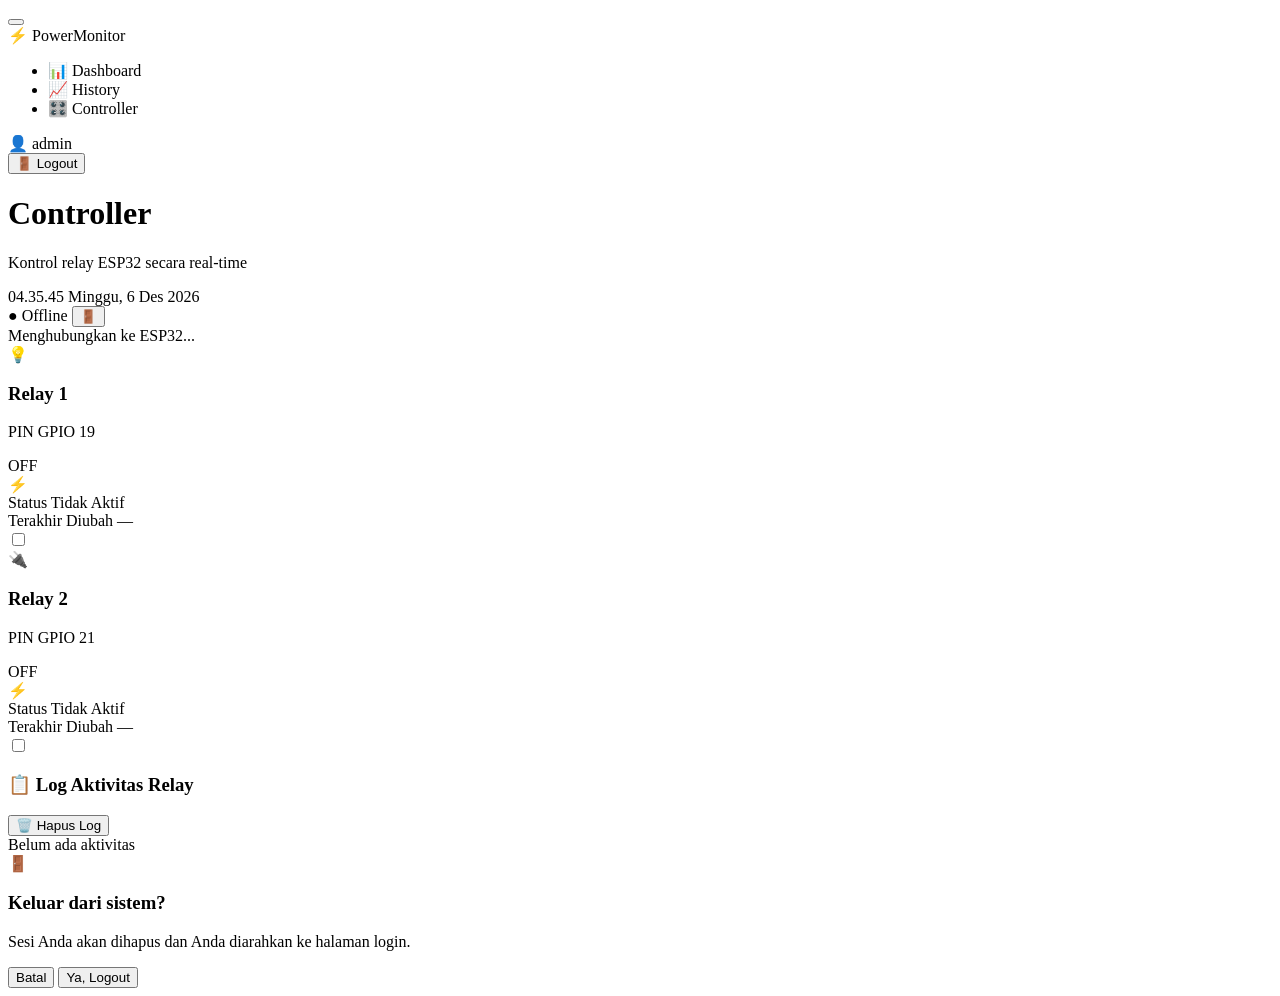
==== frontend/controller.html @ 3c1bb7d0 "update terbaru" ====
<!DOCTYPE html>
<html lang="id">
<head>
  <meta charset="UTF-8">
  <meta name="viewport" content="width=device-width, initial-scale=1.0">
  <meta http-equiv="Cache-Control" content="no-store, no-cache, must-revalidate">
  <meta http-equiv="Pragma" content="no-cache">
  <meta http-equiv="Expires" content="0">
  <title>🎛️ PowerMonitor Controller</title>
  <link href="https://fonts.googleapis.com/css2?family=Space+Mono:wght@400;700&family=DM+Sans:wght@300;400;500;700&display=swap" rel="stylesheet">
  <link rel="stylesheet" href="{{ url_for('static', filename='style.css') }}">
</head>
<body>

  <!-- HAMBURGER -->
  <button class="menu-toggle" id="menuToggle" onclick="toggleSidebar()" aria-label="Toggle menu">
    <span></span><span></span><span></span>
  </button>

  <!-- OVERLAY -->
  <div class="sidebar-overlay" id="sidebarOverlay" onclick="toggleSidebar()"></div>

  <div class="container" id="container">

    <!-- SIDEBAR -->
    <aside class="sidebar" id="sidebar">
      <div class="sidebar-header">
        <span class="sidebar-logo">⚡</span>
        <span class="sidebar-title">PowerMonitor</span>
      </div>

      <nav class="sidebar-nav">
        <ul>
          <li onclick="window.location.href='/dashboard'">
            <span class="nav-icon">📊</span>
            <span class="nav-label">Dashboard</span>
          </li>
          <li onclick="window.location.href='/history-page'">
            <span class="nav-icon">📈</span>
            <span class="nav-label">History</span>
          </li>
          <li class="active">
            <span class="nav-icon">🎛️</span>
            <span class="nav-label">Controller</span>
          </li>
        </ul>
      </nav>

      <div class="sidebar-footer">
        <div class="sidebar-user" id="sidebarUser">
          <span class="sidebar-user-icon">👤</span>
          <span class="sidebar-username" id="sidebarUsername">admin</span>
        </div>
        <button class="sidebar-logout-btn" onclick="doLogout()">
          <span>🚪</span> Logout
        </button>
      </div>
    </aside>

    <!-- MAIN -->
    <main class="main" id="main">

      <!-- HEADER -->
      <header class="header">
        <div class="header-left">
          <h1 class="header-title">Controller</h1>
          <p class="header-sub">Kontrol relay ESP32 secara real-time</p>
        </div>

        <div class="header-right">
          <div class="clock">
            <span class="clock-time" id="clockTime">00:00:00</span>
            <span class="clock-date" id="clockDate">—</span>
          </div>
          <span class="connection-badge" id="connectionStatus">● Offline</span>
          <button class="logout-btn-header" onclick="doLogout()" title="Logout">🚪</button>
        </div>
      </header>

      <!-- ESP STATUS BAR -->
      <div class="ctrl-esp-bar" id="ctrlEspBar">
        <span class="ctrl-esp-dot" id="ctrlEspDot"></span>
        <span class="ctrl-esp-label" id="ctrlEspLabel">Menghubungkan ke ESP32...</span>
        <span class="ctrl-esp-time" id="ctrlEspTime"></span>
      </div>

      <!-- RELAY GRID -->
      <section class="relay-grid">

        <!-- RELAY 1 — PIN 19 -->
        <div class="relay-card" id="relayCard19">
          <div class="relay-card-bar relay-bar-1"></div>

          <div class="relay-top">
            <div class="relay-icon-wrap">
              <span class="relay-icon">💡</span>
            </div>
            <div class="relay-info">
              <h3 class="relay-name">Relay 1</h3>
              <p class="relay-pin">PIN GPIO 19</p>
            </div>
            <div class="relay-status-badge" id="relayBadge19">
              <span class="relay-status-dot"></span>
              <span class="relay-status-text" id="relayStatus19">OFF</span>
            </div>
          </div>

          <div class="relay-mid">
            <div class="relay-power-indicator" id="relayIndicator19">
              <div class="relay-ring relay-ring-outer"></div>
              <div class="relay-ring relay-ring-mid"></div>
              <div class="relay-ring relay-ring-inner"></div>
              <span class="relay-power-icon">⚡</span>
            </div>
          </div>

          <div class="relay-bottom">
            <div class="relay-meta">
              <div class="relay-meta-item">
                <span class="relay-meta-label">Status</span>
                <span class="relay-meta-value" id="relayMeta19">Tidak Aktif</span>
              </div>
              <div class="relay-meta-item">
                <span class="relay-meta-label">Terakhir Diubah</span>
                <span class="relay-meta-value" id="relayTime19">—</span>
              </div>
            </div>

            <!-- TOGGLE SWITCH -->
            <label class="relay-toggle" for="switch19" aria-label="Toggle Relay 1">
              <input
                type="checkbox"
                id="switch19"
                class="relay-toggle-input"
                onchange="toggleRelay(19, this.checked)"
              >
              <span class="relay-toggle-track">
                <span class="relay-toggle-thumb">
                  <span class="relay-toggle-thumb-icon"></span>
                </span>
              </span>
            </label>
          </div>

          <!-- LOADING OVERLAY -->
          <div class="relay-loading" id="relayLoading19">
            <div class="relay-spinner"></div>
          </div>
        </div>

        <!-- RELAY 2 — PIN 21 -->
        <div class="relay-card" id="relayCard21">
          <div class="relay-card-bar relay-bar-2"></div>

          <div class="relay-top">
            <div class="relay-icon-wrap">
              <span class="relay-icon">🔌</span>
            </div>
            <div class="relay-info">
              <h3 class="relay-name">Relay 2</h3>
              <p class="relay-pin">PIN GPIO 21</p>
            </div>
            <div class="relay-status-badge" id="relayBadge21">
              <span class="relay-status-dot"></span>
              <span class="relay-status-text" id="relayStatus21">OFF</span>
            </div>
          </div>

          <div class="relay-mid">
            <div class="relay-power-indicator" id="relayIndicator21">
              <div class="relay-ring relay-ring-outer"></div>
              <div class="relay-ring relay-ring-mid"></div>
              <div class="relay-ring relay-ring-inner"></div>
              <span class="relay-power-icon">⚡</span>
            </div>
          </div>

          <div class="relay-bottom">
            <div class="relay-meta">
              <div class="relay-meta-item">
                <span class="relay-meta-label">Status</span>
                <span class="relay-meta-value" id="relayMeta21">Tidak Aktif</span>
              </div>
              <div class="relay-meta-item">
                <span class="relay-meta-label">Terakhir Diubah</span>
                <span class="relay-meta-value" id="relayTime21">—</span>
              </div>
            </div>

            <!-- TOGGLE SWITCH -->
            <label class="relay-toggle" for="switch21" aria-label="Toggle Relay 2">
              <input
                type="checkbox"
                id="switch21"
                class="relay-toggle-input"
                onchange="toggleRelay(21, this.checked)"
              >
              <span class="relay-toggle-track">
                <span class="relay-toggle-thumb">
                  <span class="relay-toggle-thumb-icon"></span>
                </span>
              </span>
            </label>
          </div>

          <!-- LOADING OVERLAY -->
          <div class="relay-loading" id="relayLoading21">
            <div class="relay-spinner"></div>
          </div>
        </div>

      </section>

      <!-- LOG SECTION -->
      <section class="ctrl-log-section">
        <div class="section-header">
          <h3>📋 Log Aktivitas Relay</h3>
          <button class="ctrl-log-clear-btn" onclick="clearLog()">🗑️ Hapus Log</button>
        </div>
        <div class="ctrl-log-container" id="ctrlLog">
          <div class="ctrl-log-empty">Belum ada aktivitas</div>
        </div>
      </section>

    </main>
  </div>

  <!-- TOAST NOTIFICATION -->
  <div class="ctrl-toast" id="ctrlToast"></div>

  <!-- LOGOUT CONFIRM MODAL -->
  <div class="modal-overlay" id="logoutModal">
    <div class="modal-box">
      <div class="modal-icon">🚪</div>
      <h3>Keluar dari sistem?</h3>
      <p>Sesi Anda akan dihapus dan Anda diarahkan ke halaman login.</p>
      <div class="modal-actions">
        <button class="modal-btn cancel" onclick="closeLogoutModal()">Batal</button>
        <button class="modal-btn confirm" onclick="confirmLogout()">Ya, Logout</button>
      </div>
    </div>
  </div>

  <script>

    // ===============================
    // STATE
    // ===============================
    const relayState = { 19: false, 21: false };
    const logItems = [];

    // ===============================
    // CLOCK
    // ===============================
    function updateClock() {
      const now = new Date();
      const days = ['Minggu','Senin','Selasa','Rabu','Kamis','Jumat','Sabtu'];
      const months = ['Jan','Feb','Mar','Apr','Mei','Jun','Jul','Agu','Sep','Okt','Nov','Des'];
      document.getElementById('clockTime').textContent = now.toLocaleTimeString('id-ID');
      document.getElementById('clockDate').textContent =
        `${days[now.getDay()]}, ${now.getDate()} ${months[now.getMonth()]} ${now.getFullYear()}`;
    }
    setInterval(updateClock, 1000);
    updateClock();

    // ===============================
    // SIDEBAR
    // ===============================
    function toggleSidebar() {
      document.getElementById('sidebar').classList.toggle('open');
      document.getElementById('sidebarOverlay').classList.toggle('active');
      document.getElementById('menuToggle').classList.toggle('active');
    }

    // User info
    const pmUser = JSON.parse(sessionStorage.getItem('pm_user') || '{}');
    if (pmUser.username) {
      document.getElementById('sidebarUsername').textContent = pmUser.username;
    }

    // ===============================
    // LOGOUT
    // ===============================
    function doLogout() {
      document.getElementById('logoutModal').classList.add('active');
    }
    function closeLogoutModal() {
      document.getElementById('logoutModal').classList.remove('active');
    }
    function confirmLogout() {
      sessionStorage.clear();
      window.location.href = '/';
    }

    // ===============================
    // TOAST
    // ===============================
    function showToast(message, type = 'info') {
      const toast = document.getElementById('ctrlToast');
      toast.textContent = message;
      toast.className = `ctrl-toast ctrl-toast-${type} ctrl-toast-show`;
      setTimeout(() => {
        toast.className = 'ctrl-toast';
      }, 3000);
    }

    // ===============================
    // UPDATE RELAY UI
    // ===============================
    function updateRelayUI(pin, isOn) {
      const card       = document.getElementById(`relayCard${pin}`);
      const badge      = document.getElementById(`relayBadge${pin}`);
      const statusText = document.getElementById(`relayStatus${pin}`);
      const meta       = document.getElementById(`relayMeta${pin}`);
      const indicator  = document.getElementById(`relayIndicator${pin}`);
      const timeEl     = document.getElementById(`relayTime${pin}`);
      const switchEl   = document.getElementById(`switch${pin}`);

      const now = new Date().toLocaleTimeString('id-ID');

      if (isOn) {
        card.classList.add('relay-card-on');
        badge.classList.add('relay-badge-on');
        badge.classList.remove('relay-badge-off');
        statusText.textContent = 'ON';
        meta.textContent = 'Aktif';
        indicator.classList.add('relay-indicator-on');
      } else {
        card.classList.remove('relay-card-on');
        badge.classList.remove('relay-badge-on');
        badge.classList.add('relay-badge-off');
        statusText.textContent = 'OFF';
        meta.textContent = 'Tidak Aktif';
        indicator.classList.remove('relay-indicator-on');
      }

      timeEl.textContent = now;
      switchEl.checked = isOn;
    }

    // ===============================
    // TOGGLE RELAY
    // ===============================
    async function toggleRelay(pin, isOn) {
      const loading = document.getElementById(`relayLoading${pin}`);
      const switchEl = document.getElementById(`switch${pin}`);

      console.log(`[Relay] PIN ${pin} → ${isOn ? 'ON' : 'OFF'}`);

      // Tampilkan loading, disable switch
      loading.classList.add('relay-loading-show');
      switchEl.disabled = true;

      try {
        const token = sessionStorage.getItem('pm_token');
        console.log('[Relay] Token:', token ? 'ada' : 'TIDAK ADA');

        const res = await fetch('/api/relay/control', {
          method: 'POST',
          headers: {
            'Content-Type': 'application/json',
            'Authorization': `Bearer ${token}`
          },
          body: JSON.stringify({ pin: pin, state: isOn })
        });

        console.log('[Relay] Response status:', res.status);

        const data = await res.json();
        console.log('[Relay] Response data:', data);

        if (!res.ok) {
          throw new Error(data.error || 'Gagal mengirim perintah');
        }

        // Update state & UI
        relayState[pin] = isOn;
        updateRelayUI(pin, isOn);

        // Add to log
        addLog(pin, isOn);

        // Toast sukses
        showToast(
          `Relay ${pin === 19 ? '1' : '2'} (PIN ${pin}) berhasil di${isOn ? 'aktifkan' : 'matikan'}`,
          isOn ? 'success' : 'warning'
        );

      } catch (err) {
        console.error('[Relay Error]', err);

        // Revert switch ke state sebelumnya
        switchEl.checked = relayState[pin];

        showToast(`Error: ${err.message}`, 'error');

      } finally {
        loading.classList.remove('relay-loading-show');
        switchEl.disabled = false;
      }
    }

    // ===============================
    // ADD LOG
    // ===============================
    function addLog(pin, isOn) {
      const container = document.getElementById('ctrlLog');
      const empty = container.querySelector('.ctrl-log-empty');
      if (empty) empty.remove();

      const now = new Date();
      const timeStr = now.toLocaleTimeString('id-ID');
      const dateStr = now.toLocaleDateString('id-ID', { day:'2-digit', month:'short', year:'numeric' });

      const relayLabel = pin === 19 ? 'Relay 1' : 'Relay 2';
      const action     = isOn ? 'ON' : 'OFF';
      const user       = pmUser.username || 'admin';

      const item = document.createElement('div');
      item.className = `ctrl-log-item ctrl-log-${isOn ? 'on' : 'off'}`;
      item.innerHTML = `
        <div class="ctrl-log-left">
          <span class="ctrl-log-dot"></span>
          <div class="ctrl-log-text">
            <span class="ctrl-log-action">${relayLabel} (PIN ${pin})</span>
            <span class="ctrl-log-detail">diubah ke <strong>${action}</strong> oleh <em>${user}</em></span>
          </div>
        </div>
        <div class="ctrl-log-right">
          <span class="ctrl-log-time">${timeStr}</span>
          <span class="ctrl-log-date">${dateStr}</span>
        </div>
      `;

      container.insertBefore(item, container.firstChild);

      // Limit log ke 50 item
      const items = container.querySelectorAll('.ctrl-log-item');
      if (items.length > 50) {
        items[items.length - 1].remove();
      }
    }

    // ===============================
    // CLEAR LOG
    // ===============================
    function clearLog() {
      const container = document.getElementById('ctrlLog');
      container.innerHTML = '<div class="ctrl-log-empty">Belum ada aktivitas</div>';
      showToast('Log aktivitas dihapus', 'info');
    }

    // ===============================
    // FETCH RELAY STATUS (sinkronisasi)
    // ===============================
    async function fetchRelayStatus() {
      try {
        const token = sessionStorage.getItem('pm_token');
        const res = await fetch('/api/relay/status', {
          headers: { 'Authorization': `Bearer ${token}` }
        });

        if (!res.ok) return;

        const data = await res.json();

        // Sync UI dengan state dari server
        [19, 21].forEach(pin => {
          if (data[pin] !== undefined && data[pin] !== relayState[pin]) {
            relayState[pin] = data[pin];
            updateRelayUI(pin, data[pin]);
          }
        });

      } catch (err) {
        console.warn('[Relay Status]', err.message);
      }
    }

    // ===============================
    // FETCH ESP STATUS
    // ===============================
    async function fetchEspStatus() {
      try {
        const res = await fetch('/api/esp-status');
        if (!res.ok) return;
        const data = await res.json();

        const dot   = document.getElementById('ctrlEspDot');
        const label = document.getElementById('ctrlEspLabel');
        const time  = document.getElementById('ctrlEspTime');
        const badge = document.getElementById('connectionStatus');

        if (data.esp_online) {
          dot.className   = 'ctrl-esp-dot dot-online';
          label.textContent = 'ESP32 Terhubung';
          badge.textContent = '● Online';
          badge.style.color = '#22c55e';
          if (data.last_seen) time.textContent = `Update: ${data.last_seen}`;
        } else {
          dot.className   = 'ctrl-esp-dot dot-offline';
          label.textContent = 'ESP32 Tidak Terhubung';
          badge.textContent = '● Offline';
          badge.style.color = '#ef4444';
          time.textContent = data.last_seen ? `Terakhir: ${data.last_seen}` : '';
        }

      } catch (err) {
        console.warn('[ESP Status]', err.message);
      }
    }

    // ===============================
    // INIT
    // ===============================
    fetchRelayStatus();
    fetchEspStatus();

    setInterval(fetchEspStatus, 3000);
    setInterval(fetchRelayStatus, 5000);

  </script>
</body>
</html>
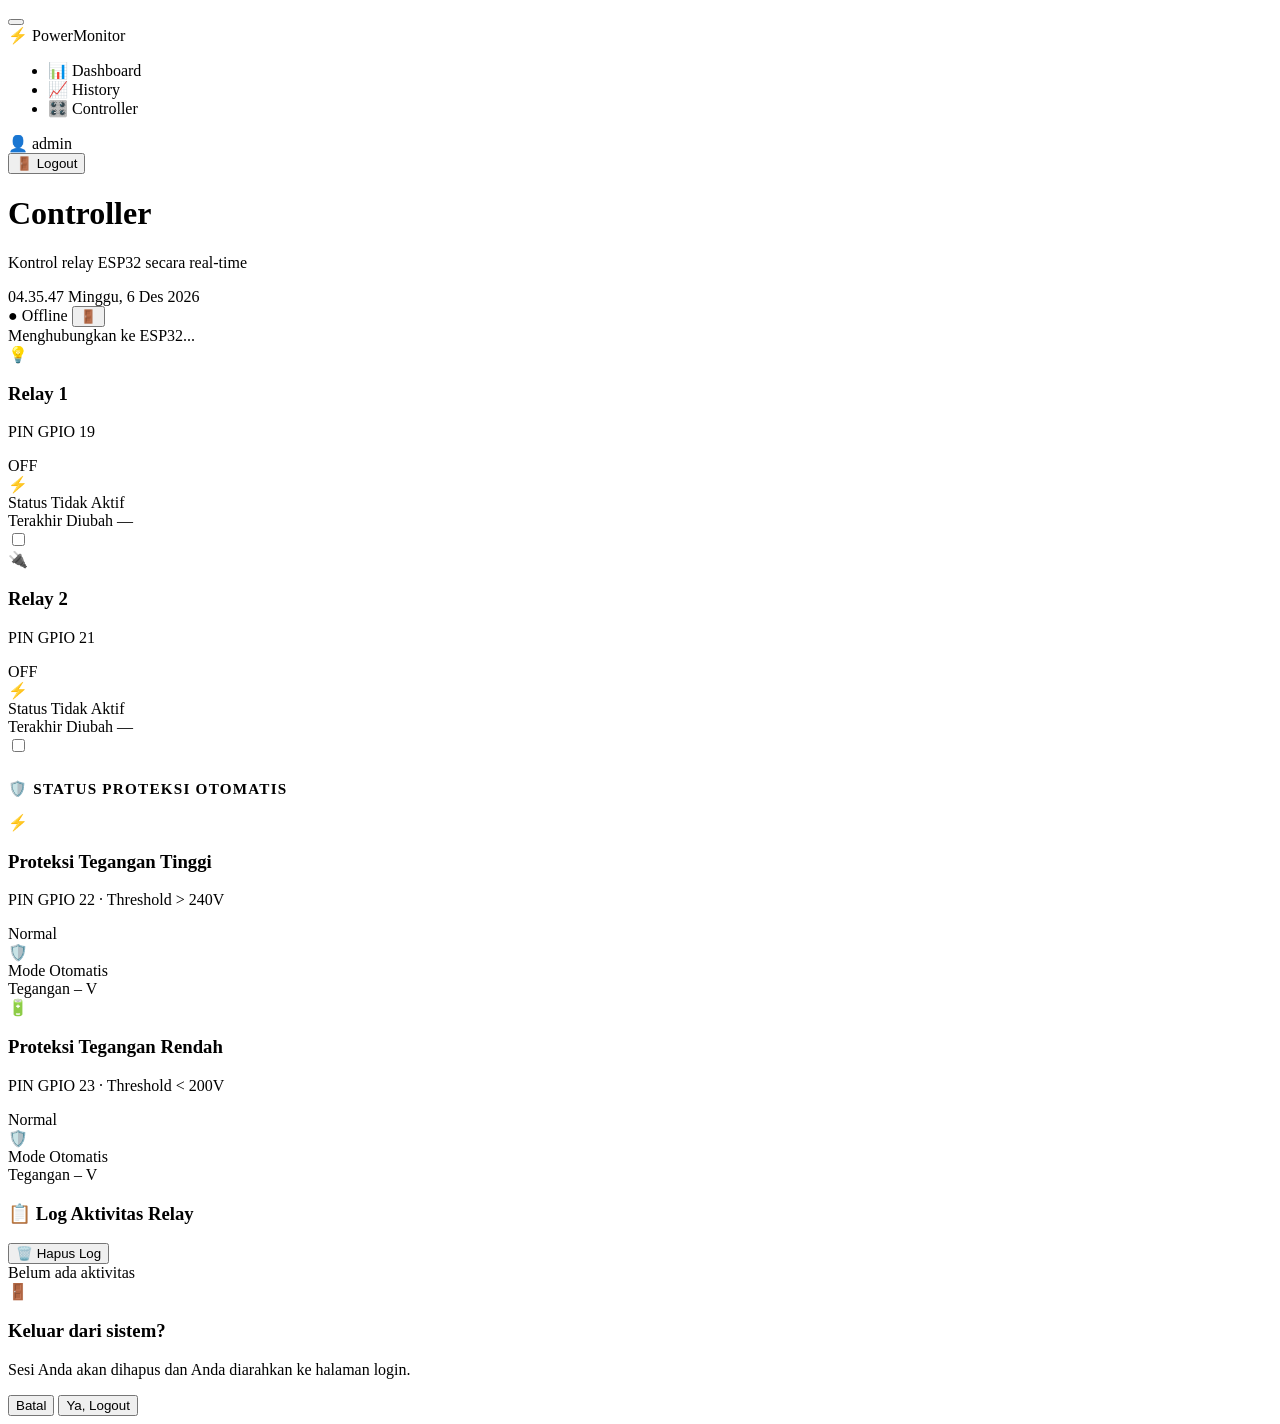
==== commit c7dd96ee: "update history" ====
--- a/frontend/controller.html
+++ b/frontend/controller.html
@@ -211,6 +211,92 @@
 
       </section>
 
+      <!-- PROTECTION STATUS -->
+      <section class="relay-grid" style="margin-top:1.5rem;">
+        <div style="grid-column:1/-1; margin-bottom:0.5rem;">
+          <h3 style="font-size:0.95rem; color:var(--text-mid); text-transform:uppercase; letter-spacing:0.08em;">
+            🛡️ Status Proteksi Otomatis
+          </h3>
+        </div>
+
+        <!-- OVERVOLTAGE -->
+        <div class="relay-card" id="protCard22">
+          <div class="relay-card-bar" style="background: var(--warn, #f97316);"></div>
+          <div class="relay-top">
+            <div class="relay-icon-wrap">
+              <span class="relay-icon">⚡</span>
+            </div>
+            <div class="relay-info">
+              <h3 class="relay-name">Proteksi Tegangan Tinggi</h3>
+              <p class="relay-pin">PIN GPIO 22 · Threshold &gt; 240V</p>
+            </div>
+            <div class="relay-status-badge" id="protBadge22">
+              <span class="relay-status-dot"></span>
+              <span class="relay-status-text" id="protStatus22">Normal</span>
+            </div>
+          </div>
+          <div class="relay-mid">
+            <div class="relay-power-indicator" id="protIndicator22">
+              <div class="relay-ring relay-ring-outer"></div>
+              <div class="relay-ring relay-ring-mid"></div>
+              <div class="relay-ring relay-ring-inner"></div>
+              <span class="relay-power-icon">🛡️</span>
+            </div>
+          </div>
+          <div class="relay-bottom">
+            <div class="relay-meta">
+              <div class="relay-meta-item">
+                <span class="relay-meta-label">Mode</span>
+                <span class="relay-meta-value">Otomatis</span>
+              </div>
+              <div class="relay-meta-item">
+                <span class="relay-meta-label">Tegangan</span>
+                <span class="relay-meta-value" id="protVolt22">– V</span>
+              </div>
+            </div>
+          </div>
+        </div>
+
+        <!-- UNDERVOLTAGE -->
+        <div class="relay-card" id="protCard23">
+          <div class="relay-card-bar" style="background: var(--curr, #22c55e);"></div>
+          <div class="relay-top">
+            <div class="relay-icon-wrap">
+              <span class="relay-icon">🔋</span>
+            </div>
+            <div class="relay-info">
+              <h3 class="relay-name">Proteksi Tegangan Rendah</h3>
+              <p class="relay-pin">PIN GPIO 23 · Threshold &lt; 200V</p>
+            </div>
+            <div class="relay-status-badge" id="protBadge23">
+              <span class="relay-status-dot"></span>
+              <span class="relay-status-text" id="protStatus23">Normal</span>
+            </div>
+          </div>
+          <div class="relay-mid">
+            <div class="relay-power-indicator" id="protIndicator23">
+              <div class="relay-ring relay-ring-outer"></div>
+              <div class="relay-ring relay-ring-mid"></div>
+              <div class="relay-ring relay-ring-inner"></div>
+              <span class="relay-power-icon">🛡️</span>
+            </div>
+          </div>
+          <div class="relay-bottom">
+            <div class="relay-meta">
+              <div class="relay-meta-item">
+                <span class="relay-meta-label">Mode</span>
+                <span class="relay-meta-value">Otomatis</span>
+              </div>
+              <div class="relay-meta-item">
+                <span class="relay-meta-label">Tegangan</span>
+                <span class="relay-meta-value" id="protVolt23">– V</span>
+              </div>
+            </div>
+          </div>
+        </div>
+
+      </section>
+
       <!-- LOG SECTION -->
       <section class="ctrl-log-section">
         <div class="section-header">
@@ -511,13 +597,73 @@
     }
 
     // ===============================
+    // ===============================
+    // FETCH PROTECTION STATUS
+    // ===============================
+
+    async function fetchProtectionStatus() {
+      try {
+        const res = await fetch('/api/protection');
+        if (!res.ok) return;
+        const data = await res.json();
+
+        const ov = data.overvoltage;
+        const uv = data.undervoltage;
+
+        // Update PIN 22 (overvoltage)
+        const badge22  = document.getElementById('protBadge22');
+        const status22 = document.getElementById('protStatus22');
+        const card22   = document.getElementById('protCard22');
+        const volt22   = document.getElementById('protVolt22');
+        const ind22    = document.getElementById('protIndicator22');
+
+        if (ov.active) {
+          badge22.className  = 'relay-status-badge relay-badge-on';
+          status22.textContent = '⚠️ AKTIF';
+          card22.style.boxShadow = '0 0 16px rgba(249,115,22,0.5)';
+          ind22.classList.add('relay-indicator-on');
+        } else {
+          badge22.className  = 'relay-status-badge relay-badge-off';
+          status22.textContent = 'Normal';
+          card22.style.boxShadow = '';
+          ind22.classList.remove('relay-indicator-on');
+        }
+        if (volt22) volt22.textContent = ov.voltage.toFixed(1) + ' V';
+
+        // Update PIN 23 (undervoltage)
+        const badge23  = document.getElementById('protBadge23');
+        const status23 = document.getElementById('protStatus23');
+        const card23   = document.getElementById('protCard23');
+        const volt23   = document.getElementById('protVolt23');
+        const ind23    = document.getElementById('protIndicator23');
+
+        if (uv.active) {
+          badge23.className  = 'relay-status-badge relay-badge-on';
+          status23.textContent = '⚠️ AKTIF';
+          card23.style.boxShadow = '0 0 16px rgba(34,197,94,0.5)';
+          ind23.classList.add('relay-indicator-on');
+        } else {
+          badge23.className  = 'relay-status-badge relay-badge-off';
+          status23.textContent = 'Normal';
+          card23.style.boxShadow = '';
+          ind23.classList.remove('relay-indicator-on');
+        }
+        if (volt23) volt23.textContent = uv.voltage.toFixed(1) + ' V';
+
+      } catch (err) {
+        console.warn('[Protection] fetch error:', err.message);
+      }
+    }
+
     // INIT
     // ===============================
     fetchRelayStatus();
     fetchEspStatus();
-
-    setInterval(fetchEspStatus, 3000);
-    setInterval(fetchRelayStatus, 5000);
+    fetchProtectionStatus();
+
+    setInterval(fetchEspStatus,       3000);
+    setInterval(fetchRelayStatus,     5000);
+    setInterval(fetchProtectionStatus, 3000);
 
   </script>
 </body>
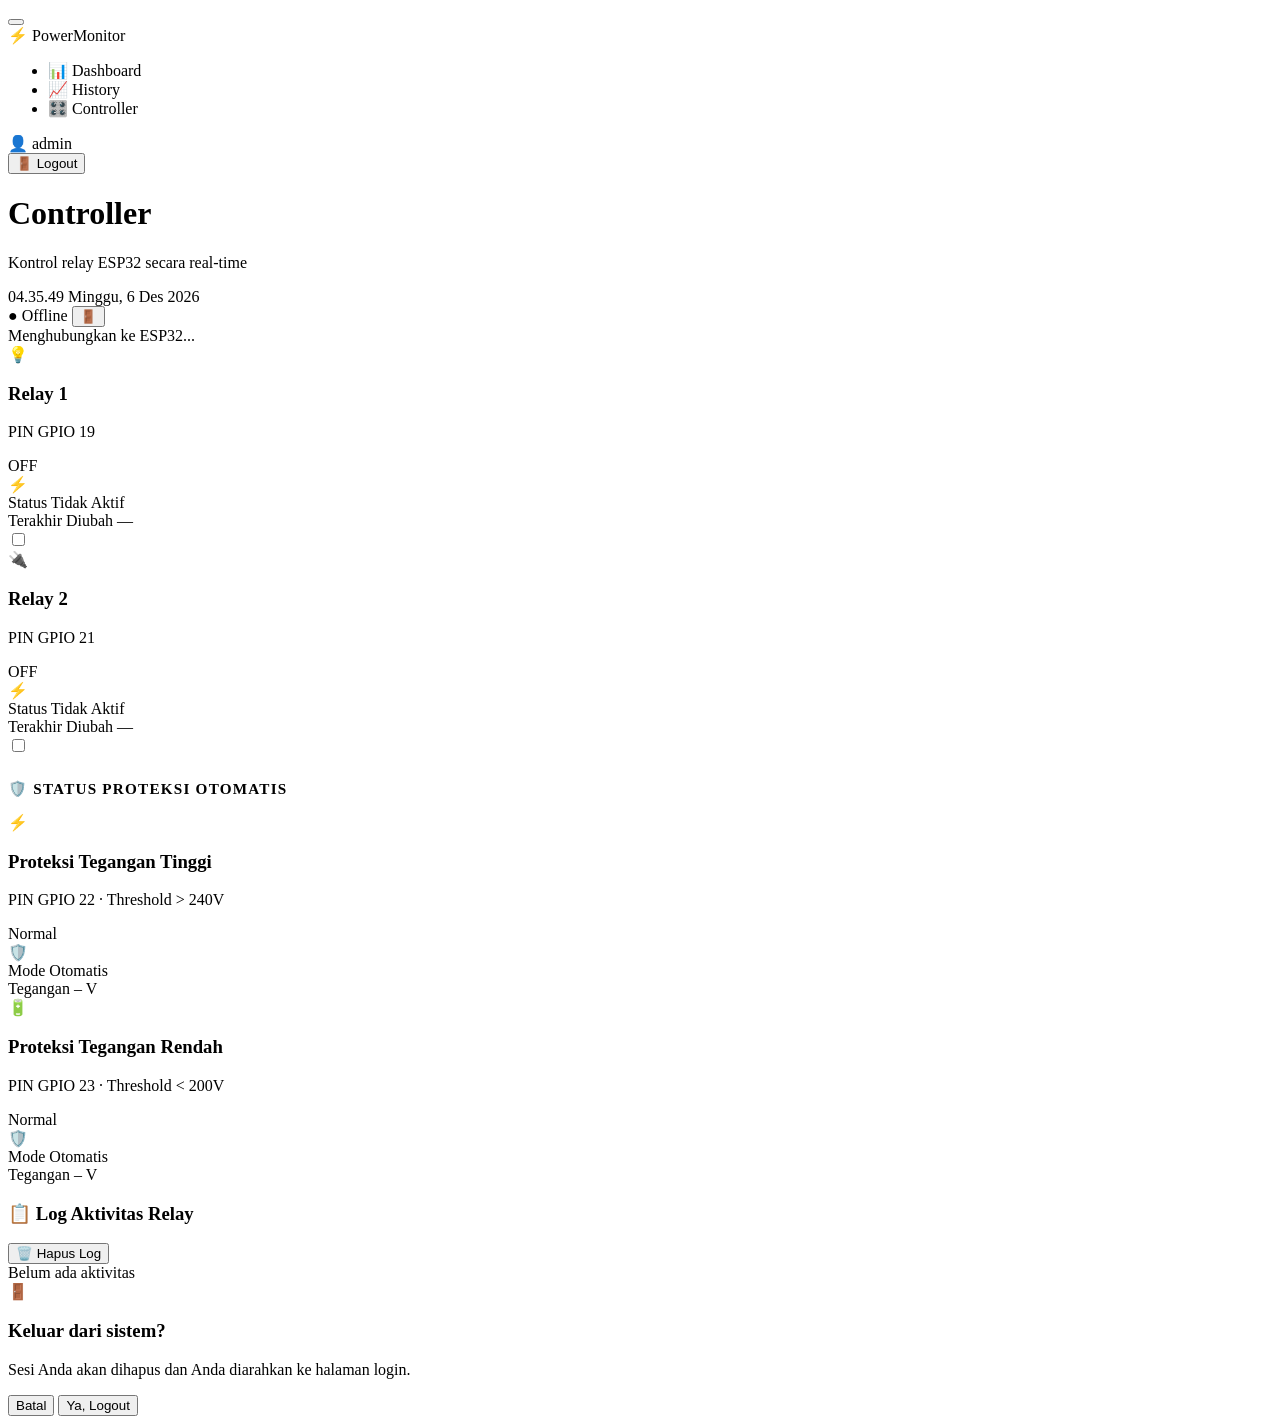
==== commit 7d82d361: "updeta final TA" ====
--- a/frontend/controller.html
+++ b/frontend/controller.html
@@ -335,6 +335,10 @@
     const relayState = { 19: false, 21: false };
     const logItems = [];
 
+    // Mencegah polling menimpa UI saat baru kirim perintah
+    const pendingCommand = { 19: false, 21: false };
+    const PENDING_TIMEOUT = 10000; // 10 detik
+
     // ===============================
     // CLOCK
     // ===============================
@@ -463,6 +467,12 @@
         relayState[pin] = isOn;
         updateRelayUI(pin, isOn);
 
+        // Set pending — cegah polling timpa UI selama 10 detik
+        pendingCommand[pin] = true;
+        setTimeout(() => {
+          pendingCommand[pin] = false;
+        }, PENDING_TIMEOUT);
+
         // Add to log
         addLog(pin, isOn);
 
@@ -551,10 +561,14 @@
         const data = await res.json();
 
         // Sync UI dengan state dari server
+        // Fix: server kirim string key "19"/"21"
+        // Skip kalau baru kirim perintah (pendingCommand aktif)
         [19, 21].forEach(pin => {
-          if (data[pin] !== undefined && data[pin] !== relayState[pin]) {
-            relayState[pin] = data[pin];
-            updateRelayUI(pin, data[pin]);
+          if (pendingCommand[pin]) return;
+          const serverState = data[String(pin)];
+          if (serverState !== undefined && serverState !== relayState[pin]) {
+            relayState[pin] = serverState;
+            updateRelayUI(pin, serverState);
           }
         });
 
